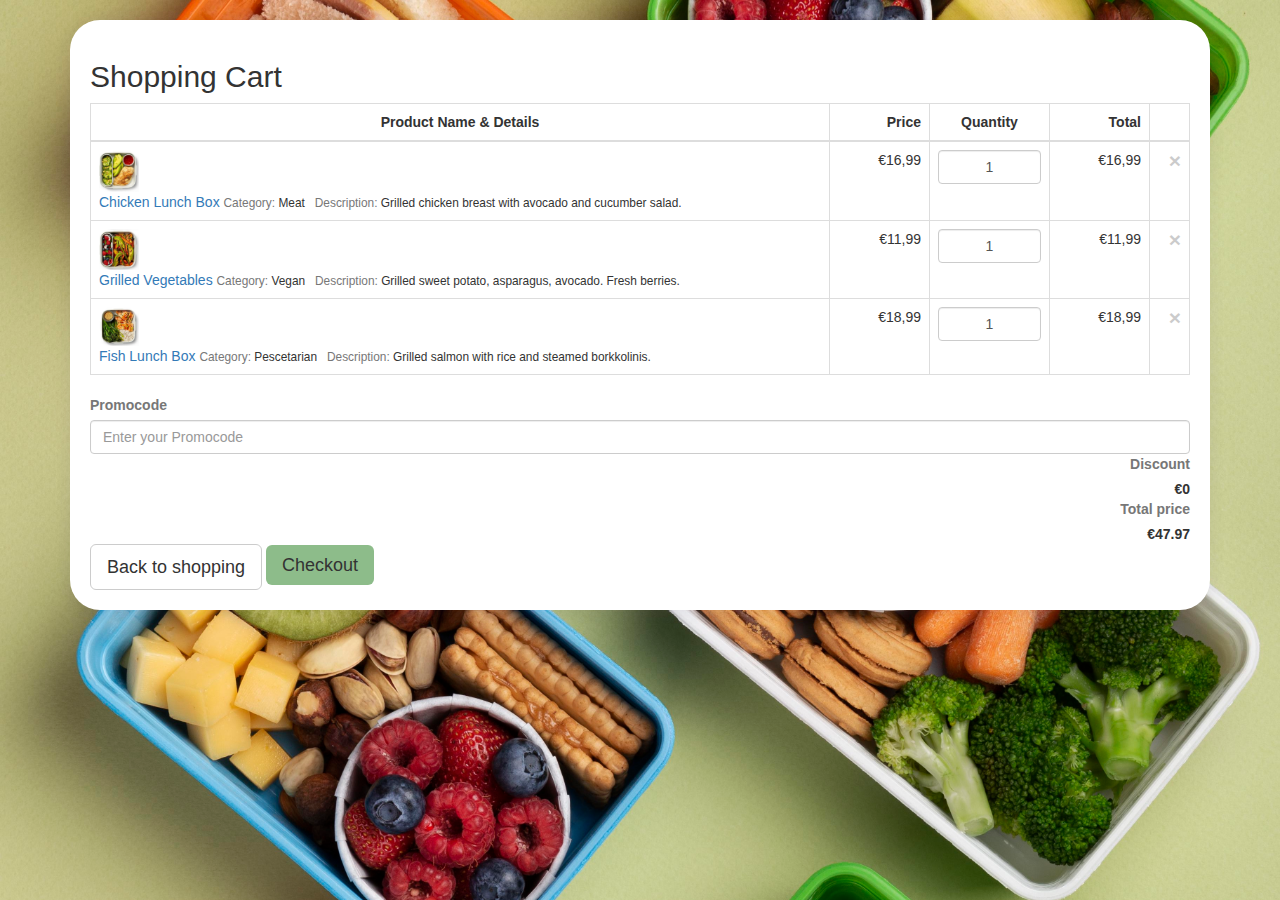
==== frontend/sites/cart.html @ 252b0ab1 "Cart" ====
<!DOCTYPE html>
<html lang="en">
    <head>
        <meta charset="utf-8">
        <meta name="viewport" content="width=device-width, initial-scale=1, shrink-to-fit=no">
        <title>Shopping Cart</title>
        <link rel="stylesheet" href="https://cdn.jsdelivr.net/npm/bootstrap@3.4.1/dist/css/bootstrap.min.css" integrity="sha384-HSMxcRTRxnN+Bdg0JdbxYKrThecOKuH5zCYotlSAcp1+c8xmyTe9GYg1l9a69psu" crossorigin="anonymous">
        

        <style>
            body{
                margin-top:20px;
                background:#eee;
                background-image: url("../img/lunch.jpg");
                background-size: cover;
            }
            .ui-w-40 {
                width: 40px !important;
                height: auto;
            }

            .card{
                box-shadow: 0 1px 15px 1px rgba(52,40,104,.08);
                background-color: white;
                padding: 20px;  
                border-radius: 30px;  
            }

            .ui-product-color {
                display: inline-block;
                overflow: hidden;
                margin: .144em;
                width: .875rem;
                height: .875rem;
                border-radius: 10rem;
                -webkit-box-shadow: 0 0 0 1px rgba(0,0,0,0.15) inset;
                box-shadow: 0 0 0 1px rgba(0,0,0,0.15) inset;
                vertical-align: middle;
            }
            .btn1{
                background-color: #8dbc8a;
            }
        </style>

    </head>
<body>
    <div class="container px-3 my-5 clearfix">
        <!-- Shopping cart table -->
        <div class="card">
            <div class="card-header">
                <h2>Shopping Cart</h2>
            </div>
            <div class="card-body">
                <div class="table-responsive">
                  <table class="table table-bordered m-0">
                    <thead>
                      <tr>
                        <!-- Set columns width -->
                        <th class="text-center py-3 px-4" style="min-width: 400px;">Product Name &amp; Details</th>
                        <th class="text-right py-3 px-4" style="width: 100px;">Price</th>
                        <th class="text-center py-3 px-4" style="width: 120px;">Quantity</th>
                        <th class="text-right py-3 px-4" style="width: 100px;">Total</th>
                        <th class="text-center align-middle py-3 px-0" style="width: 40px;"><a href="#" class="shop-tooltip float-none text-light" title="" data-original-title="Clear cart"><i class="ino ion-md-trash"></i></a></th>
                      </tr>
                    </thead>
                    <tbody>
            
                      <tr>
                        <td class="p-4">
                          <div class="media align-items-center">
                            <img src="../img/Meat.JPG" class="d-block ui-w-40 ui-bordered mr-4" alt="">
                            <div class="media-body">
                              <a href="#" class="d-block text-dark">Chicken Lunch Box</a>
                              <small>
                                <span class="text-muted">Category: </span> Meat &nbsp;
                                <span class="text-muted">Description: </span> Grilled chicken breast with avocado and cucumber salad.
                              </small>
                            </div>
                          </div>
                        </td>
                        <td class="text-right font-weight-semibold align-middle p-4">€16,99</td>
                        <td class="align-middle p-4"><input type="text" class="form-control text-center" value="1"></td>
                        <td class="text-right font-weight-semibold align-middle p-4">€16,99</td>
                        <td class="text-center align-middle px-0"><a href="#" class="shop-tooltip close float-none text-danger" title="" data-original-title="Remove">×</a></td>
                      </tr>
            
                      <tr>
                        <td class="p-4">
                          <div class="media align-items-center">
                            <img src="../img/Vegan.JPG" class="d-block ui-w-40 ui-bordered mr-4" alt="">
                            <div class="media-body">
                              <a href="#" class="d-block text-dark">Grilled Vegetables</a>
                              <small>
                                <span class="text-muted">Category: </span> Vegan &nbsp;
                                <span class="text-muted">Description: </span> Grilled sweet potato, asparagus, avocado. Fresh berries.
                              </small>
                            </div>
                          </div>
                        </td>
                        <td class="text-right font-weight-semibold align-middle p-4">€11,99</td>
                        <td class="align-middle p-4"><input type="text" class="form-control text-center" value="1"></td>
                        <td class="text-right font-weight-semibold align-middle p-4">€11,99</td>
                        <td class="text-center align-middle px-0"><a href="#" class="shop-tooltip close float-none text-danger" title="" data-original-title="Remove">×</a></td>
                      </tr>
            
                      <tr>
                        <td class="p-4">
                          <div class="media align-items-center">
                            <img src="../img/Fish.JPG" class="d-block ui-w-40 ui-bordered mr-4" alt="">
                            <div class="media-body">
                              <a href="#" class="d-block text-dark">Fish Lunch Box</a>
                              <small>
                                <span class="text-muted">Category: </span> Pescetarian &nbsp;
                                <span class="text-muted">Description: </span> Grilled salmon with rice and steamed borkkolinis.
                              </small>
                            </div>
                          </div>
                        </td>
                        <td class="text-right font-weight-semibold align-middle p-4">€18,99</td>
                        <td class="align-middle p-4"><input type="text" class="form-control text-center" value="1"></td>
                        <td class="text-right font-weight-semibold align-middle p-4">€18,99</td>
                        <td class="text-center align-middle px-0"><a href="#" class="shop-tooltip close float-none text-danger" title="" data-original-title="Remove">×</a></td>
                      </tr>
            
                    </tbody>
                  </table>
                </div>
                <!-- / Shopping cart table -->
            
                <div class="d-flex flex-wrap justify-content-between align-items-center pb-4">
                  <div class="mt-4">
                    <label class="text-muted font-weight-normal">Promocode</label>
                    <input type="text" placeholder="Enter your Promocode" class="form-control">
                  </div>
                  <div class="d-flex">
                    <div class="text-right mt-4 mr-5">
                      <label class="text-muted font-weight-normal m-0">Discount</label>
                      <div class="text-large"><strong>€0</strong></div>
                    </div>
                    <div class="text-right mt-4">
                      <label class="text-muted font-weight-normal m-0">Total price</label>
                      <div class="text-large"><strong>€47.97</strong></div>
                    </div>
                  </div>
                </div>
            
                <div class="float-right">
                  <a href="products.html" class="btn btn-lg btn-default md-btn-flat mt-2">Back to shopping</a>
                  <a href="#" class="btn1 btn-lg btn-default md-btn-flat mt-2">Checkout</a>
                </div>
                
            
              </div>
          </div>
      </div>

</body>
</html>
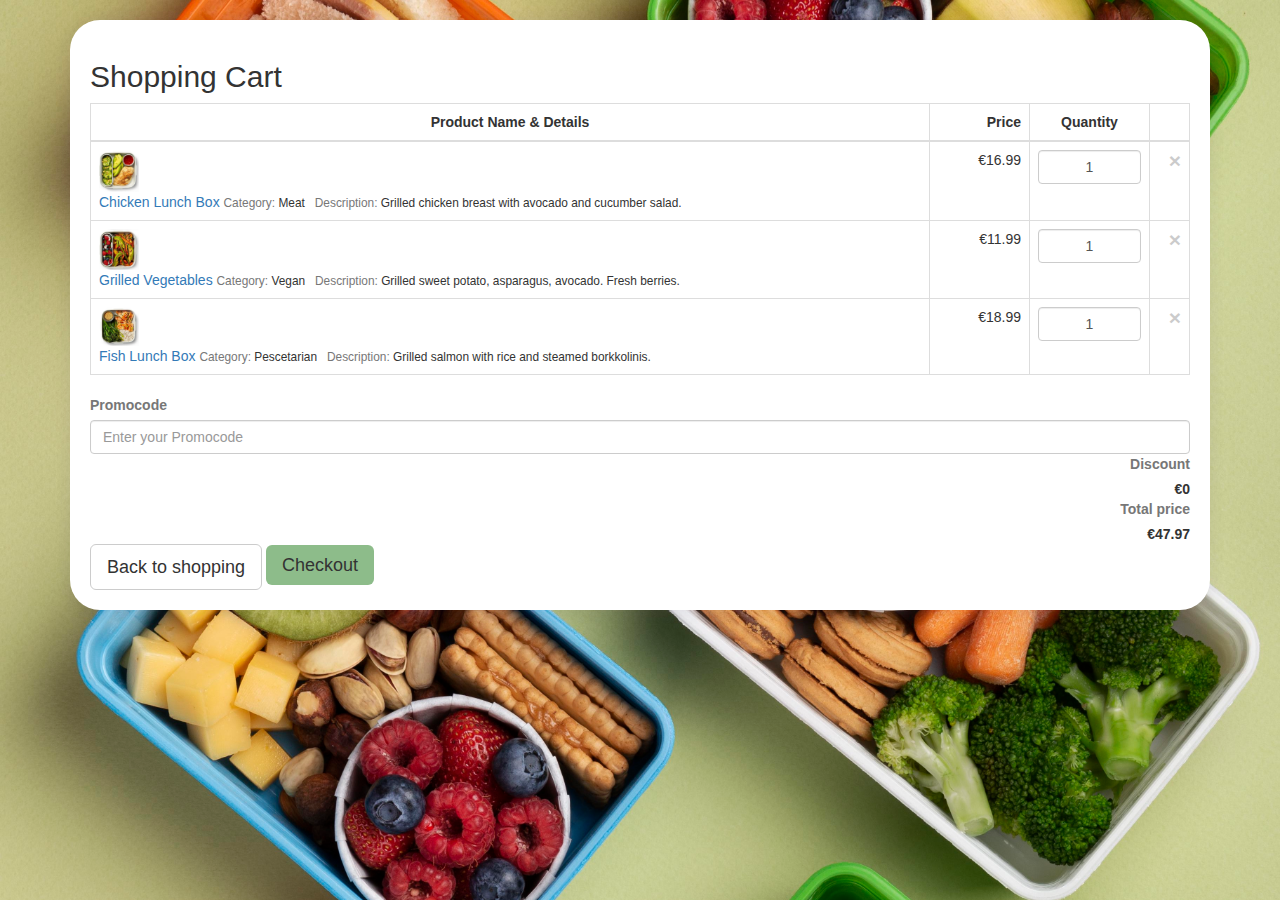
==== commit f9a10b8d: "cart" ====
--- a/frontend/sites/cart.html
+++ b/frontend/sites/cart.html
@@ -5,7 +5,7 @@
         <meta name="viewport" content="width=device-width, initial-scale=1, shrink-to-fit=no">
         <title>Shopping Cart</title>
         <link rel="stylesheet" href="https://cdn.jsdelivr.net/npm/bootstrap@3.4.1/dist/css/bootstrap.min.css" integrity="sha384-HSMxcRTRxnN+Bdg0JdbxYKrThecOKuH5zCYotlSAcp1+c8xmyTe9GYg1l9a69psu" crossorigin="anonymous">
-        
+        <script src="../js/cart.js" async></script>
 
         <style>
             body{
@@ -59,13 +59,12 @@
                         <th class="text-center py-3 px-4" style="min-width: 400px;">Product Name &amp; Details</th>
                         <th class="text-right py-3 px-4" style="width: 100px;">Price</th>
                         <th class="text-center py-3 px-4" style="width: 120px;">Quantity</th>
-                        <th class="text-right py-3 px-4" style="width: 100px;">Total</th>
                         <th class="text-center align-middle py-3 px-0" style="width: 40px;"><a href="#" class="shop-tooltip float-none text-light" title="" data-original-title="Clear cart"><i class="ino ion-md-trash"></i></a></th>
                       </tr>
                     </thead>
-                    <tbody>
+                    <tbody class="cart-item">
             
-                      <tr>
+                      <tr class="cart-row">
                         <td class="p-4">
                           <div class="media align-items-center">
                             <img src="../img/Meat.JPG" class="d-block ui-w-40 ui-bordered mr-4" alt="">
@@ -78,13 +77,12 @@
                             </div>
                           </div>
                         </td>
-                        <td class="text-right font-weight-semibold align-middle p-4">€16,99</td>
-                        <td class="align-middle p-4"><input type="text" class="form-control text-center" value="1"></td>
-                        <td class="text-right font-weight-semibold align-middle p-4">€16,99</td>
+                        <td class="text-right font-weight-semibold align-middle p-4 cart-price">€16.99</td>
+                        <td class="align-middle p-4"><input type="text" class="cart-quantity form-control text-center" value="1"></td>
                         <td class="text-center align-middle px-0"><a href="#" class="shop-tooltip close float-none text-danger" title="" data-original-title="Remove">×</a></td>
                       </tr>
             
-                      <tr>
+                      <tr class="cart-row">
                         <td class="p-4">
                           <div class="media align-items-center">
                             <img src="../img/Vegan.JPG" class="d-block ui-w-40 ui-bordered mr-4" alt="">
@@ -97,13 +95,12 @@
                             </div>
                           </div>
                         </td>
-                        <td class="text-right font-weight-semibold align-middle p-4">€11,99</td>
-                        <td class="align-middle p-4"><input type="text" class="form-control text-center" value="1"></td>
-                        <td class="text-right font-weight-semibold align-middle p-4">€11,99</td>
+                        <td class="text-right font-weight-semibold align-middle p-4 cart-price">€11.99</td>
+                        <td class="align-middle p-4"><input type="text" class="cart-quantity form-control text-center" value="1"></td>
                         <td class="text-center align-middle px-0"><a href="#" class="shop-tooltip close float-none text-danger" title="" data-original-title="Remove">×</a></td>
                       </tr>
             
-                      <tr>
+                      <tr class="cart-row">
                         <td class="p-4">
                           <div class="media align-items-center">
                             <img src="../img/Fish.JPG" class="d-block ui-w-40 ui-bordered mr-4" alt="">
@@ -116,9 +113,8 @@
                             </div>
                           </div>
                         </td>
-                        <td class="text-right font-weight-semibold align-middle p-4">€18,99</td>
-                        <td class="align-middle p-4"><input type="text" class="form-control text-center" value="1"></td>
-                        <td class="text-right font-weight-semibold align-middle p-4">€18,99</td>
+                        <td class="text-right font-weight-semibold align-middle p-4 cart-price" >€18.99</td>
+                        <td class="align-middle p-4"><input type="text" class="cart-quantity form-control text-center" value="1"></td>
                         <td class="text-center align-middle px-0"><a href="#" class="shop-tooltip close float-none text-danger" title="" data-original-title="Remove">×</a></td>
                       </tr>
             
@@ -139,7 +135,7 @@
                     </div>
                     <div class="text-right mt-4">
                       <label class="text-muted font-weight-normal m-0">Total price</label>
-                      <div class="text-large"><strong>€47.97</strong></div>
+                      <div class="text-large cart-total-price"><strong>€47.97</strong></div>
                     </div>
                   </div>
                 </div>
